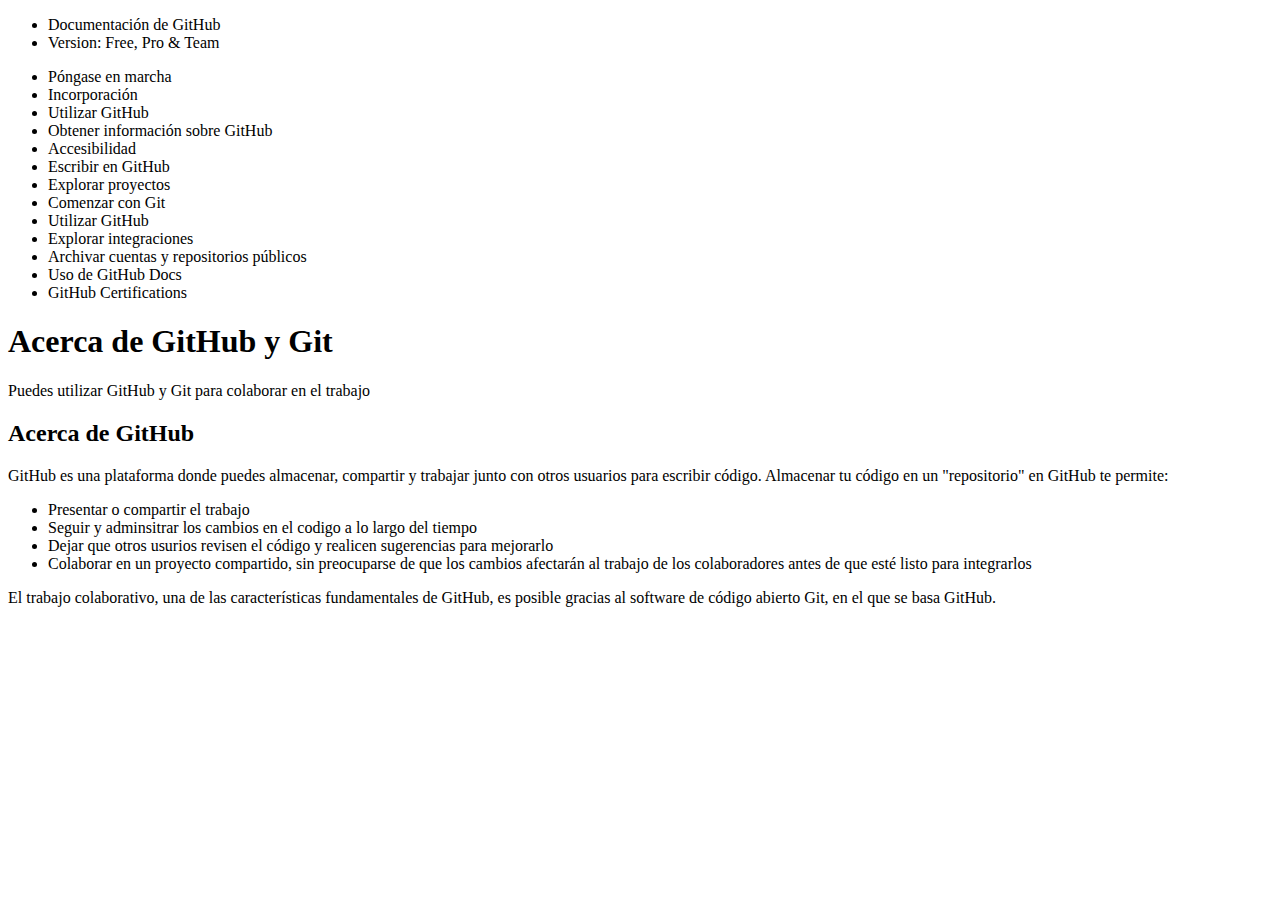
==== index.html @ 60b5fa6a "Navbar" ====
<!DOCTYPE html>
<html lang="es">
<head>
    <meta charset="UTF-8">
    <meta name="viewport" content="width=device-width, initial-scale=1.0">
    <title>Wiki de Git </title>
    <link rel="stylesheet" type="text/css" href=style.css">
</head>
<body>
    <header>
        <ul>
            <li>
                Documentación de GitHub
            </li>
            <li>
                Version: Free, Pro & Team
            </li>
        </ul>
    </header>

    <!--NAVBAR-->
    <nav>
        <ul>
            <li>Póngase en marcha</li>
            <li>Incorporación</li>
            <li>Utilizar GitHub</li>
            <li>Obtener información sobre GitHub</li>
            <li>Accesibilidad</li>
            <li>Escribir en GitHub</li>
            <li>Explorar proyectos</li>
            <li>Comenzar con Git</li>
            <li>Utilizar GitHub</li>
            <li>Explorar integraciones</li>
            <li>Archivar cuentas y repositorios públicos</li>
            <li>Uso de GitHub Docs</li>
            <li>GitHub Certifications</li>
        </ul>
    </nav>

    <main>
        <section id="sec-izq">
            <h1>
                Acerca de GitHub y Git
            </h1>
            <p>
                Puedes utilizar GitHub y Git para colaborar en el trabajo
            </p>
            <h2>
                Acerca de GitHub
            </h2>
            <p>
                GitHub es una plataforma donde puedes almacenar, compartir y trabajar junto con otros usuarios para escribir código.
                
                Almacenar tu código en un "repositorio" en GitHub te permite:

            </p>
            <ul>
                <li>Presentar o compartir el trabajo</li>
                <li>Seguir y adminsitrar  los cambios en el codigo a lo largo del tiempo</li>
                <li> Dejar que otros usurios revisen el código  y realicen sugerencias para mejorarlo</li>
                <li> Colaborar en un proyecto compartido, sin preocuparse de que los cambios afectarán al trabajo de los colaboradores antes de que esté listo para integrarlos</li>
            </ul>
            <p>
                El trabajo colaborativo, una de las características fundamentales de GitHub, es posible gracias al software de código abierto Git, en el que se basa GitHub.
            </p>
        </section>
        <section id="sec-der">

        </section>
    </main>
</body>
</html>
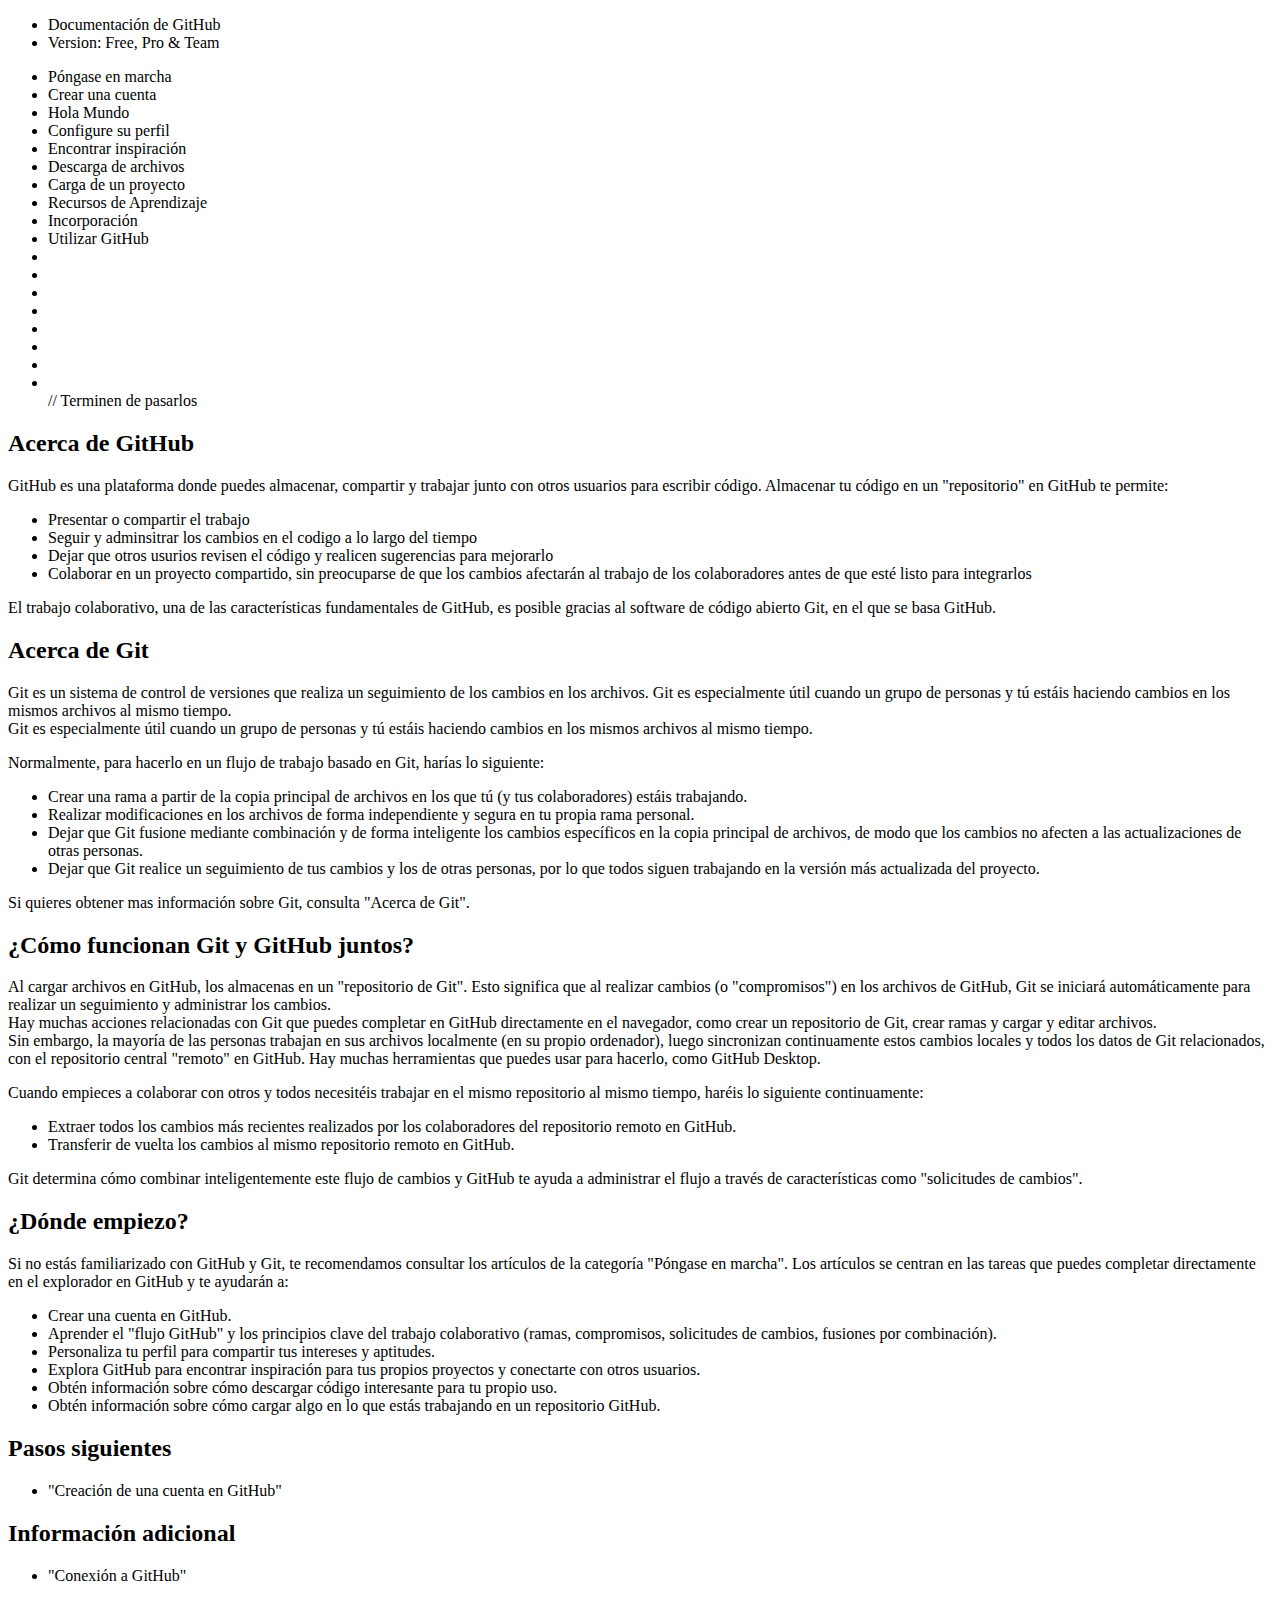
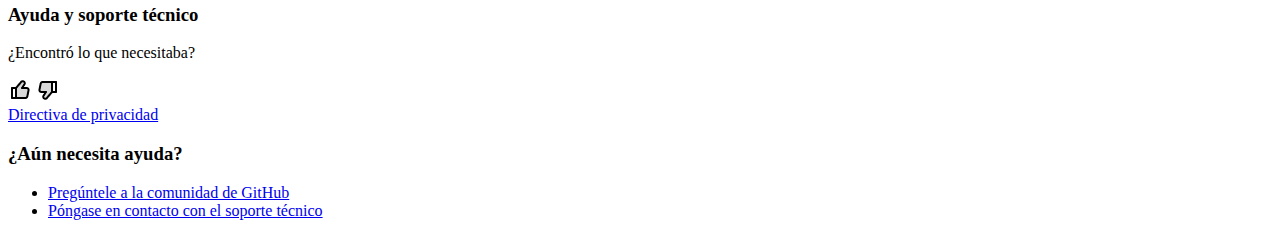
==== commit 20a78d00: "Realizando el section del main parte izquierda y dir de imagenes" ====
--- a/index.html
+++ b/index.html
@@ -17,34 +17,38 @@
             </li>
         </ul>
     </header>
-
-    <!--NAVBAR-->
     <nav>
         <ul>
             <li>Póngase en marcha</li>
+            <li>Crear una cuenta</li>
+            <li> Hola Mundo</li>
+            <li>Configure su perfil</li>
+            <li>Encontrar inspiración</li>
+            <li>Descarga de archivos</li>
+            <li> Carga de un proyecto</li>
+            <li>Recursos de Aprendizaje</li>
             <li>Incorporación</li>
             <li>Utilizar GitHub</li>
-            <li>Obtener información sobre GitHub</li>
-            <li>Accesibilidad</li>
-            <li>Escribir en GitHub</li>
-            <li>Explorar proyectos</li>
-            <li>Comenzar con Git</li>
-            <li>Utilizar GitHub</li>
-            <li>Explorar integraciones</li>
-            <li>Archivar cuentas y repositorios públicos</li>
-            <li>Uso de GitHub Docs</li>
-            <li>GitHub Certifications</li>
+            <li></li>
+            <li></li>
+            <li></li>
+            <li></li>
+            <li></li>
+            <li></li>
+            <li></li>
+            <li></li>
+
+            // Terminen de pasarlos
         </ul>
     </nav>
-
     <main>
         <section id="sec-izq">
-            <h1>
-                Acerca de GitHub y Git
+            <!-- <h1>
+                Acerca de GitHub 
             </h1>
             <p>
-                Puedes utilizar GitHub y Git para colaborar en el trabajo
-            </p>
+                GitHub es una plataforma donde puedes almacenar, compartir y trabajar junto con otros usuarios para escribir código.
+            </p> -->
             <h2>
                 Acerca de GitHub
             </h2>
@@ -63,9 +67,130 @@
             <p>
                 El trabajo colaborativo, una de las características fundamentales de GitHub, es posible gracias al software de código abierto Git, en el que se basa GitHub.
             </p>
+            <h2>
+                Acerca de Git
+            </h2>
+            <p>
+                Git es un sistema de control de versiones que realiza un seguimiento de los cambios en los archivos. Git es especialmente útil cuando un grupo de personas y tú estáis haciendo cambios en los mismos archivos al mismo tiempo.
+                <br>
+                Git es especialmente útil cuando un grupo de personas y tú estáis haciendo cambios en los mismos archivos al mismo tiempo.
+            </p>
+            <p>
+                Normalmente, para hacerlo en un flujo de trabajo basado en Git, harías lo siguiente:
+            </p>
+            <ul>
+                <li>
+                    Crear una rama a partir de la copia principal de archivos en los que tú (y tus colaboradores) estáis trabajando.
+                </li>
+                <li>
+                    Realizar modificaciones en los archivos de forma independiente y segura en tu propia rama personal.
+                </li>
+                <li>
+                    Dejar que Git fusione mediante combinación y de forma inteligente los cambios específicos en la copia principal de archivos, de modo que los cambios no afecten a las actualizaciones de otras personas.
+                </li>
+                <li>
+                    Dejar que Git realice un seguimiento de tus cambios y los de otras personas, por lo que todos siguen trabajando en la versión más actualizada del proyecto.
+                </li>
+            </ul>
+            <p> Si quieres obtener mas información sobre Git, consulta "Acerca de Git".</p>
+            <h2> ¿Cómo funcionan Git y GitHub juntos?</h2>
+            <p>
+                Al cargar archivos en GitHub, los almacenas en un "repositorio de Git". Esto significa que al realizar cambios (o "compromisos") en los archivos de GitHub, Git se iniciará automáticamente para realizar un seguimiento y administrar los cambios.
+                <br>
+                Hay muchas acciones relacionadas con Git que puedes completar en GitHub directamente en el navegador, como crear un repositorio de Git, crear ramas y cargar y editar archivos.
+                <br>
+                Sin embargo, la mayoría de las personas trabajan en sus archivos localmente (en su propio ordenador), luego sincronizan continuamente estos cambios locales y todos los datos de Git relacionados, con el repositorio central "remoto" en GitHub. Hay muchas herramientas que puedes usar para hacerlo, como GitHub Desktop.
+                <br>
+
+
+            </p>
+            <p>
+                Cuando empieces a colaborar con otros y todos necesitéis trabajar en el mismo repositorio al mismo tiempo, haréis lo siguiente continuamente:
+            </p>
+            <ul>
+                <li>
+                    Extraer todos los cambios más recientes realizados por los colaboradores del repositorio remoto en GitHub.
+                </li>
+                <li>
+                    Transferir de vuelta los cambios al mismo repositorio remoto en GitHub.
+                </li>
+            </ul>
+            <p>
+                Git determina cómo combinar inteligentemente este flujo de cambios y GitHub te ayuda a administrar el flujo a través de características como "solicitudes de cambios".
+            </p>
+            <h2> ¿Dónde empiezo?</h2>
+            <p>
+                Si no estás familiarizado con GitHub y Git, te recomendamos consultar los artículos de la categoría "Póngase en marcha". Los artículos se centran en las tareas que puedes completar directamente en el explorador en GitHub y te ayudarán a:
+            </p>
+            <ul>
+                <li>
+                    Crear una cuenta en GitHub.
+                </li>
+                <li>
+                    Aprender el "flujo GitHub" y los principios clave del trabajo colaborativo (ramas, compromisos, solicitudes de cambios, fusiones por combinación).
+                </li>
+                <li>
+                    Personaliza tu perfil para compartir tus intereses y aptitudes.
+                </li>
+                <li>
+                    Explora GitHub para encontrar inspiración para tus propios proyectos y conectarte con otros usuarios.
+                </li>
+                <li>
+                    Obtén información sobre cómo descargar código interesante para tu propio uso.
+                </li>
+                <li>
+                    Obtén información sobre cómo cargar algo en lo que estás trabajando en un repositorio GitHub.
+                </li>
+            </ul>
+
+            <h2>
+                Pasos siguientes
+            </h2>
+            <ul>
+                <li>
+                    "Creación de una cuenta en GitHub"
+                </li>
+            </ul> 
+            <h2>
+                Información adicional
+            </h2>
+            <ul>
+                <li>
+                    "Conexión a GitHub"
+                </li>
+            </ul> 
+
+            <h3>
+                Ayuda y soporte técnico
+            </h3>
+            <p>
+                ¿Encontró lo que necesitaba?
+            </p>
+
+
+
+            <img src="imagenes/like.png" style="width: auto;height: auto;">
+            <img src="imagenes/dontlike.png">
+            <br>
+            <a href="https://docs.github.com/es/site-policy/privacy-policies/github-privacy-statement">Directiva de privacidad</a>
+            <h3>
+                ¿Aún necesita ayuda?
+            </h3>
+            <ul>
+                <li>
+                    <a href="https://github.com/orgs/community/discussions"> 
+                        Pregúntele a la comunidad de GitHub</a>
+                </li>
+                <li>
+                   <a href="https://support.github.com/">
+                    Póngase en contacto con el soporte técnico
+                   </a> 
+                    
+                </li>
+            </ul>
         </section>
         <section id="sec-der">
-
+            
         </section>
     </main>
 </body>
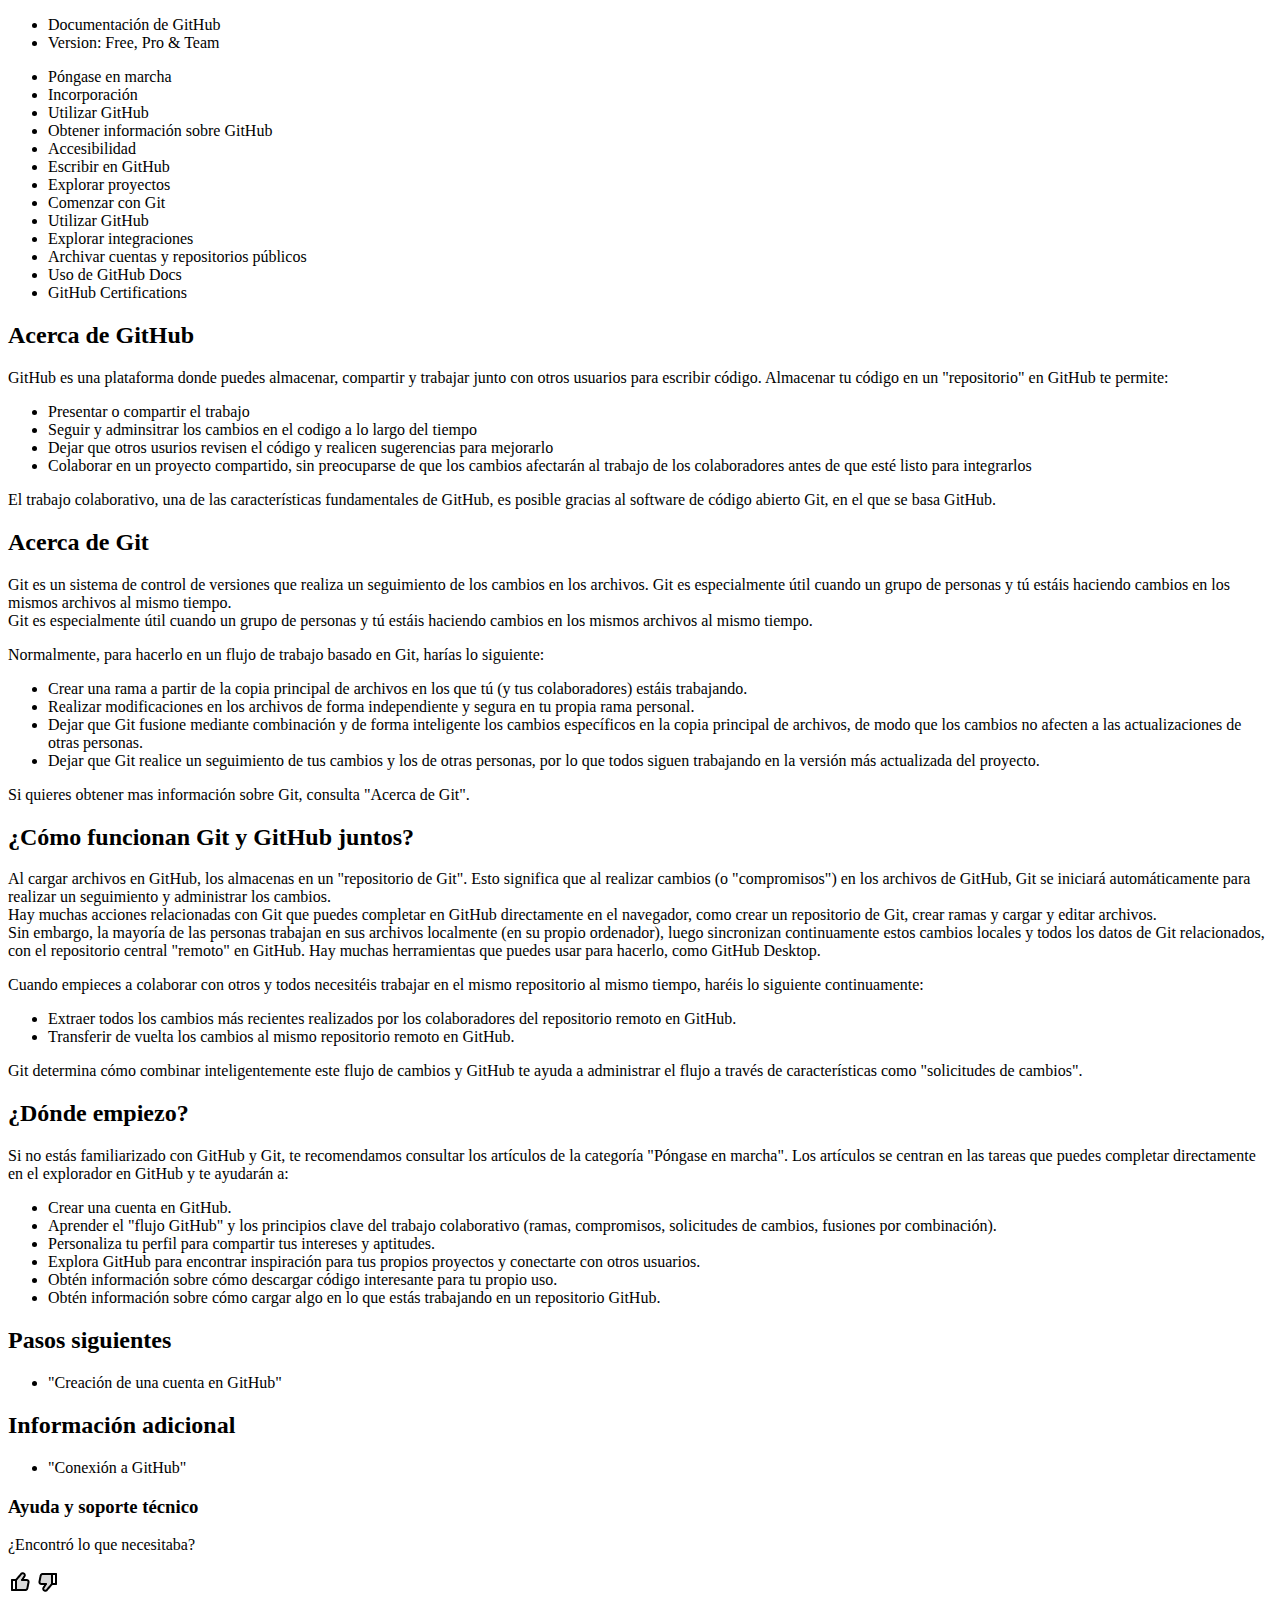
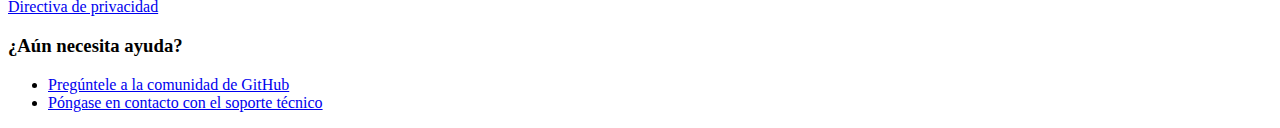
==== commit 15015788: "Merge branch 'Perla' into fusion" ====
--- a/index.html
+++ b/index.html
@@ -17,30 +17,26 @@
             </li>
         </ul>
     </header>
+
+    <!--NAVBAR-->
     <nav>
         <ul>
             <li>Póngase en marcha</li>
-            <li>Crear una cuenta</li>
-            <li> Hola Mundo</li>
-            <li>Configure su perfil</li>
-            <li>Encontrar inspiración</li>
-            <li>Descarga de archivos</li>
-            <li> Carga de un proyecto</li>
-            <li>Recursos de Aprendizaje</li>
             <li>Incorporación</li>
             <li>Utilizar GitHub</li>
-            <li></li>
-            <li></li>
-            <li></li>
-            <li></li>
-            <li></li>
-            <li></li>
-            <li></li>
-            <li></li>
-
-            // Terminen de pasarlos
+            <li>Obtener información sobre GitHub</li>
+            <li>Accesibilidad</li>
+            <li>Escribir en GitHub</li>
+            <li>Explorar proyectos</li>
+            <li>Comenzar con Git</li>
+            <li>Utilizar GitHub</li>
+            <li>Explorar integraciones</li>
+            <li>Archivar cuentas y repositorios públicos</li>
+            <li>Uso de GitHub Docs</li>
+            <li>GitHub Certifications</li>
         </ul>
     </nav>
+
     <main>
         <section id="sec-izq">
             <!-- <h1>
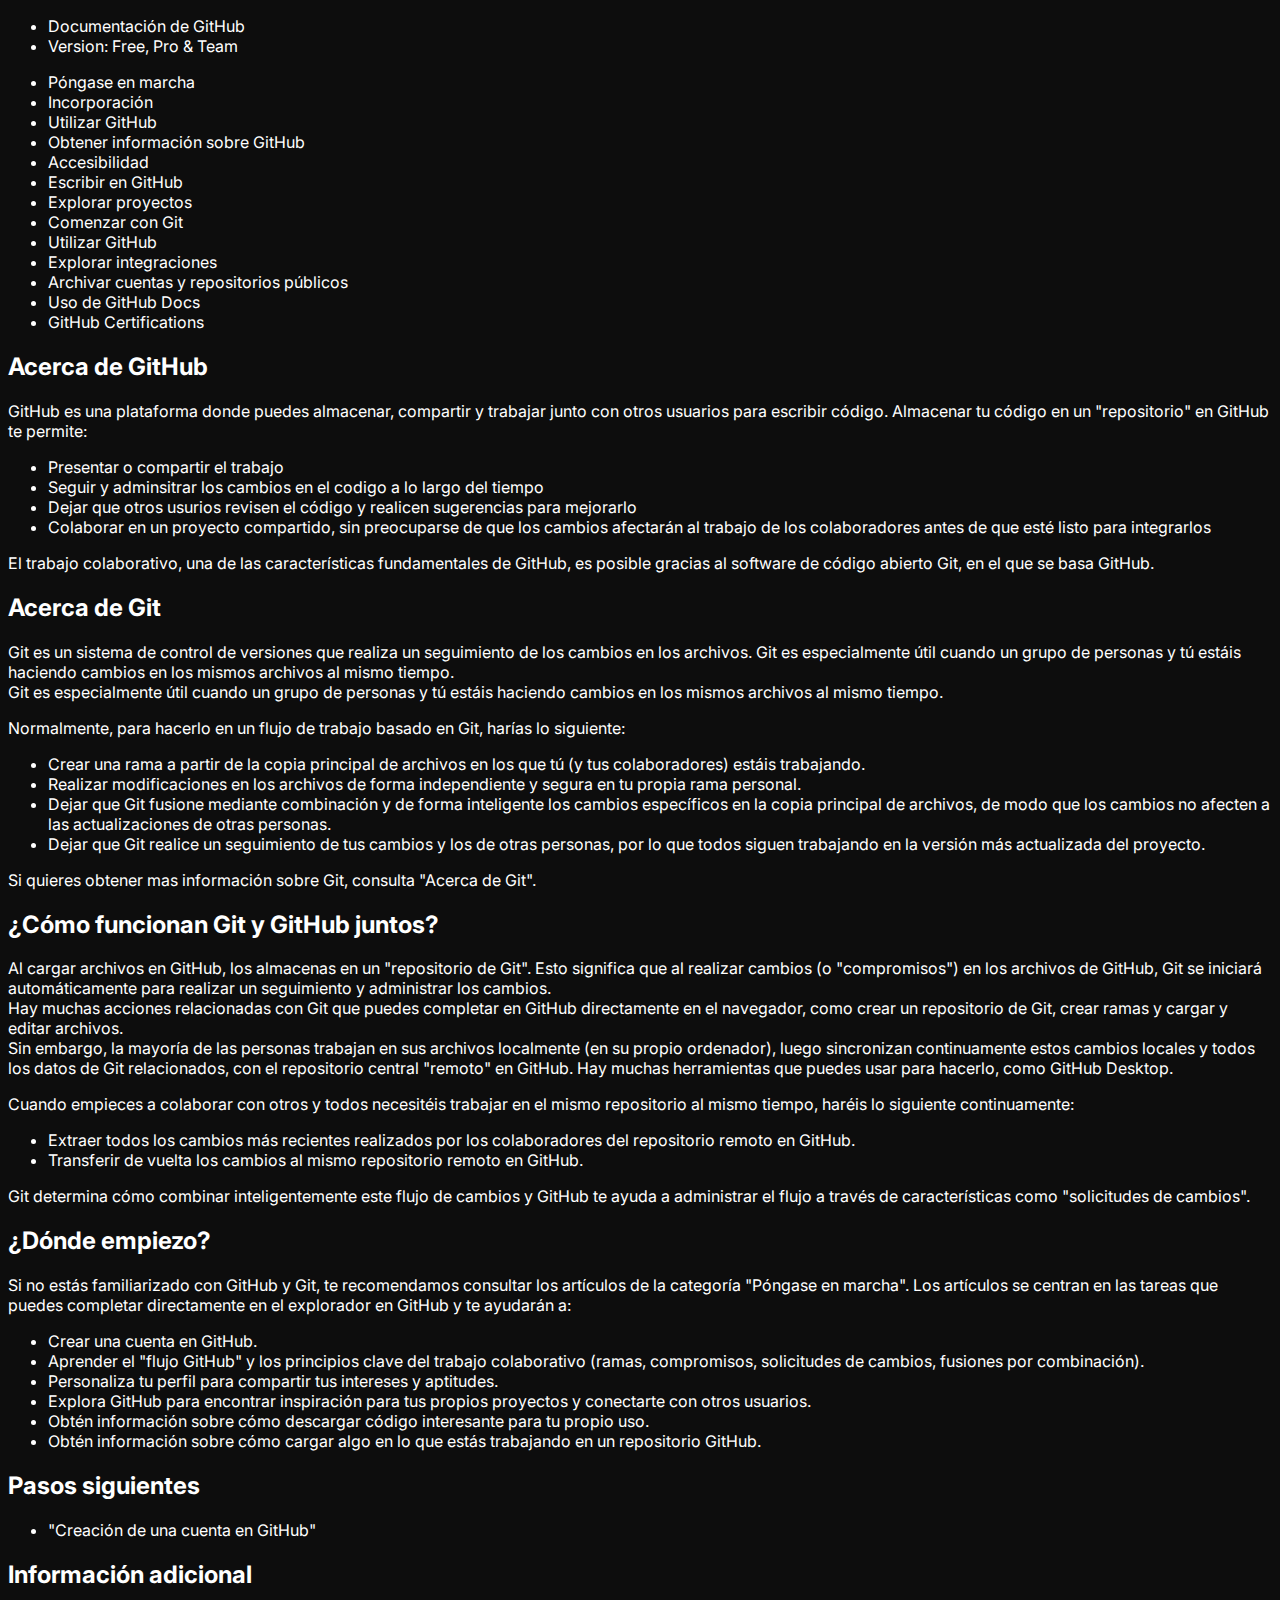
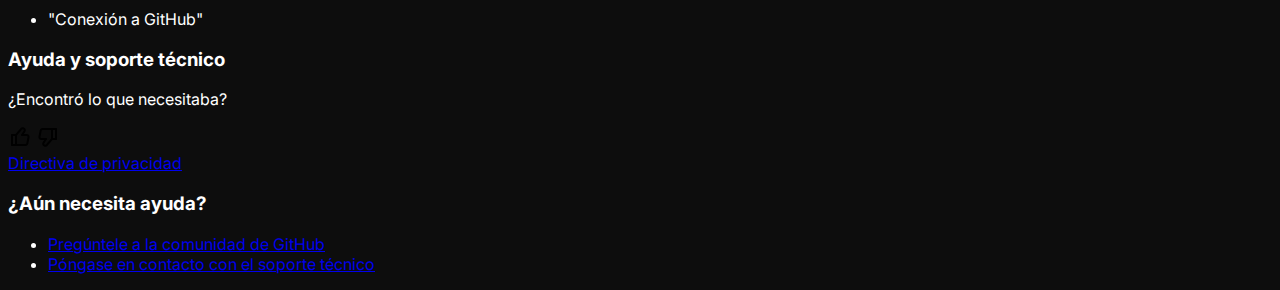
==== commit 61c18a49: "Agregando otras fuentes" ====
--- a/index.html
+++ b/index.html
@@ -4,7 +4,7 @@
     <meta charset="UTF-8">
     <meta name="viewport" content="width=device-width, initial-scale=1.0">
     <title>Wiki de Git </title>
-    <link rel="stylesheet" type="text/css" href=style.css">
+    <link rel="stylesheet" type="text/css" href="style.css">
 </head>
 <body>
     <header>
--- a/style.css
+++ b/style.css
@@ -0,0 +1,19 @@
+@font-face {
+    font-family: 'Inter';
+    src: url('./Inter/Inter-VariableFont_opsz\,wght.ttf') format('truetype');
+    font-weight: 400;
+    font-style: normal;
+}
+
+@font-face {
+    font-family: 'Inter';
+    src: url('./Inter/Inter-VariableFont_opsz\,wght.ttf') format('truetype');
+    font-weight: 700;
+    font-style: normal;
+}
+
+body{
+    background-color: #0d0d0d;
+    color:white !important;
+    font-family: 'Inter' ;
+}
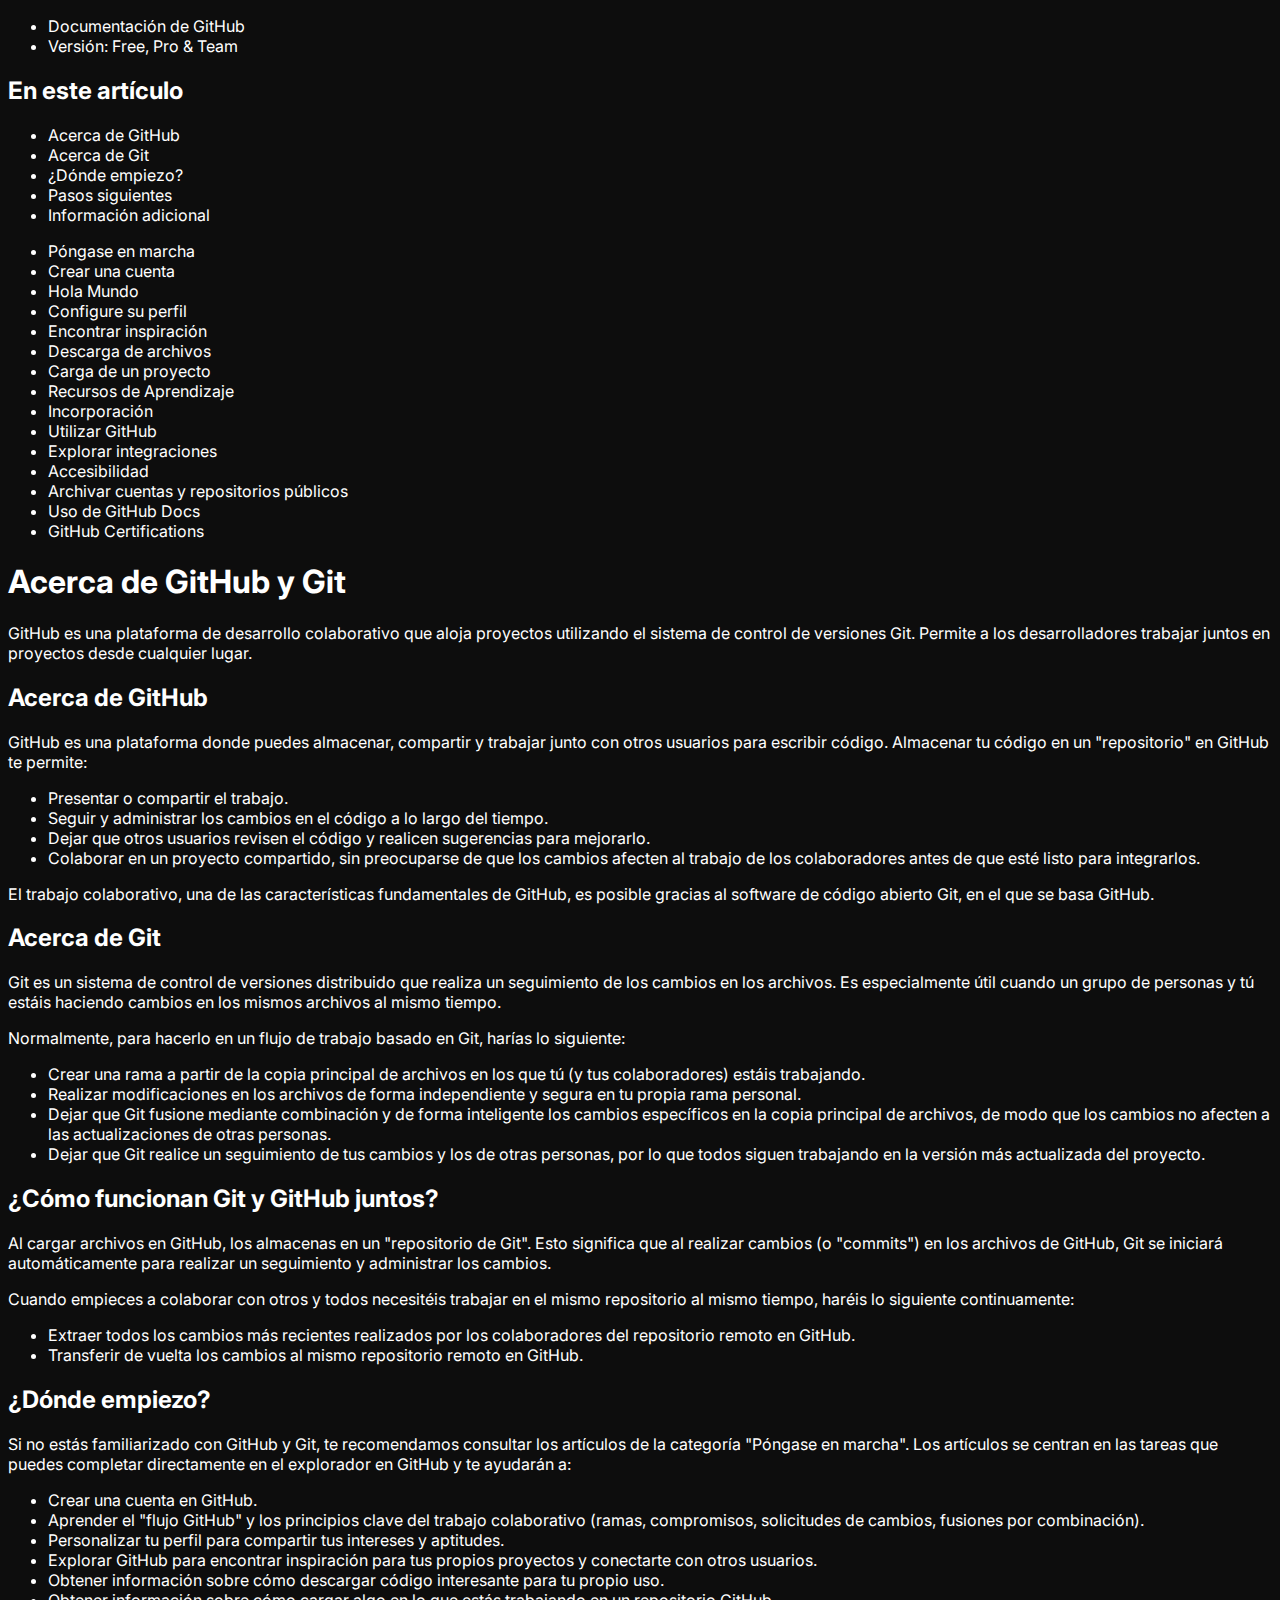
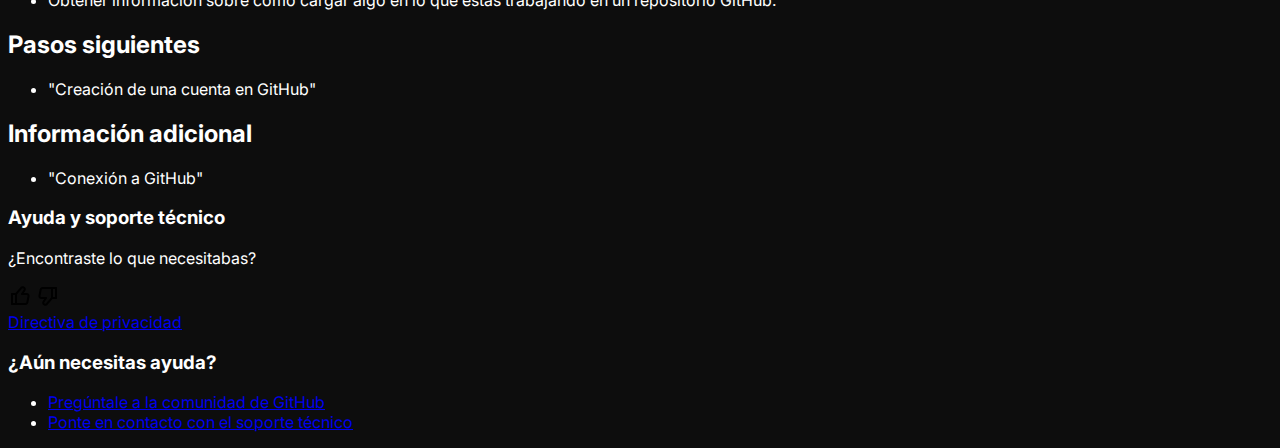
==== commit 290e8859: "A trabajar muchachos, sigue darle todo el estilo que podamos" ====
--- a/index.html
+++ b/index.html
@@ -3,34 +3,40 @@
 <head>
     <meta charset="UTF-8">
     <meta name="viewport" content="width=device-width, initial-scale=1.0">
-    <title>Wiki de Git </title>
+    <title>Wiki de Git</title>
     <link rel="stylesheet" type="text/css" href="style.css">
 </head>
 <body>
     <header>
         <ul>
-            <li>
-                Documentación de GitHub
-            </li>
-            <li>
-                Version: Free, Pro & Team
-            </li>
+            <li>Documentación de GitHub</li>
+            <li>Versión: Free, Pro & Team</li>
+        </ul>
+        <h2>En este artículo</h2>
+        <ul>
+            <li>Acerca de GitHub</li>
+            <li>Acerca de Git</li>
+            <li>¿Dónde empiezo?</li>
+            <li>Pasos siguientes</li>
+            <li>Información adicional</li>
         </ul>
     </header>
 
-    <!--NAVBAR-->
+    <!-- NAVBAR -->
     <nav>
         <ul>
             <li>Póngase en marcha</li>
+            <li>Crear una cuenta</li>
+            <li>Hola Mundo</li>
+            <li>Configure su perfil</li>
+            <li>Encontrar inspiración</li>
+            <li>Descarga de archivos</li>
+            <li>Carga de un proyecto</li>
+            <li>Recursos de Aprendizaje</li>
             <li>Incorporación</li>
             <li>Utilizar GitHub</li>
-            <li>Obtener información sobre GitHub</li>
+            <li>Explorar integraciones</li>
             <li>Accesibilidad</li>
-            <li>Escribir en GitHub</li>
-            <li>Explorar proyectos</li>
-            <li>Comenzar con Git</li>
-            <li>Utilizar GitHub</li>
-            <li>Explorar integraciones</li>
             <li>Archivar cuentas y repositorios públicos</li>
             <li>Uso de GitHub Docs</li>
             <li>GitHub Certifications</li>
@@ -39,155 +45,74 @@
 
     <main>
         <section id="sec-izq">
-            <!-- <h1>
-                Acerca de GitHub 
-            </h1>
-            <p>
-                GitHub es una plataforma donde puedes almacenar, compartir y trabajar junto con otros usuarios para escribir código.
-            </p> -->
-            <h2>
-                Acerca de GitHub
-            </h2>
-            <p>
-                GitHub es una plataforma donde puedes almacenar, compartir y trabajar junto con otros usuarios para escribir código.
-                
-                Almacenar tu código en un "repositorio" en GitHub te permite:
+            <h1>Acerca de GitHub y Git</h1>
+            <p>GitHub es una plataforma de desarrollo colaborativo que aloja proyectos utilizando el sistema de control de versiones Git. Permite a los desarrolladores trabajar juntos en proyectos desde cualquier lugar.</p>
 
-            </p>
+            <h2>Acerca de GitHub</h2>
+            <p>GitHub es una plataforma donde puedes almacenar, compartir y trabajar junto con otros usuarios para escribir código. Almacenar tu código en un "repositorio" en GitHub te permite:</p>
             <ul>
-                <li>Presentar o compartir el trabajo</li>
-                <li>Seguir y adminsitrar  los cambios en el codigo a lo largo del tiempo</li>
-                <li> Dejar que otros usurios revisen el código  y realicen sugerencias para mejorarlo</li>
-                <li> Colaborar en un proyecto compartido, sin preocuparse de que los cambios afectarán al trabajo de los colaboradores antes de que esté listo para integrarlos</li>
+                <li>Presentar o compartir el trabajo.</li>
+                <li>Seguir y administrar los cambios en el código a lo largo del tiempo.</li>
+                <li>Dejar que otros usuarios revisen el código y realicen sugerencias para mejorarlo.</li>
+                <li>Colaborar en un proyecto compartido, sin preocuparse de que los cambios afecten al trabajo de los colaboradores antes de que esté listo para integrarlos.</li>
             </ul>
-            <p>
-                El trabajo colaborativo, una de las características fundamentales de GitHub, es posible gracias al software de código abierto Git, en el que se basa GitHub.
-            </p>
-            <h2>
-                Acerca de Git
-            </h2>
-            <p>
-                Git es un sistema de control de versiones que realiza un seguimiento de los cambios en los archivos. Git es especialmente útil cuando un grupo de personas y tú estáis haciendo cambios en los mismos archivos al mismo tiempo.
-                <br>
-                Git es especialmente útil cuando un grupo de personas y tú estáis haciendo cambios en los mismos archivos al mismo tiempo.
-            </p>
-            <p>
-                Normalmente, para hacerlo en un flujo de trabajo basado en Git, harías lo siguiente:
-            </p>
+            <p>El trabajo colaborativo, una de las características fundamentales de GitHub, es posible gracias al software de código abierto Git, en el que se basa GitHub.</p>
+
+            <h2>Acerca de Git</h2>
+            <p>Git es un sistema de control de versiones distribuido que realiza un seguimiento de los cambios en los archivos. Es especialmente útil cuando un grupo de personas y tú estáis haciendo cambios en los mismos archivos al mismo tiempo.</p>
+            <p>Normalmente, para hacerlo en un flujo de trabajo basado en Git, harías lo siguiente:</p>
             <ul>
-                <li>
-                    Crear una rama a partir de la copia principal de archivos en los que tú (y tus colaboradores) estáis trabajando.
-                </li>
-                <li>
-                    Realizar modificaciones en los archivos de forma independiente y segura en tu propia rama personal.
-                </li>
-                <li>
-                    Dejar que Git fusione mediante combinación y de forma inteligente los cambios específicos en la copia principal de archivos, de modo que los cambios no afecten a las actualizaciones de otras personas.
-                </li>
-                <li>
-                    Dejar que Git realice un seguimiento de tus cambios y los de otras personas, por lo que todos siguen trabajando en la versión más actualizada del proyecto.
-                </li>
-            </ul>
-            <p> Si quieres obtener mas información sobre Git, consulta "Acerca de Git".</p>
-            <h2> ¿Cómo funcionan Git y GitHub juntos?</h2>
-            <p>
-                Al cargar archivos en GitHub, los almacenas en un "repositorio de Git". Esto significa que al realizar cambios (o "compromisos") en los archivos de GitHub, Git se iniciará automáticamente para realizar un seguimiento y administrar los cambios.
-                <br>
-                Hay muchas acciones relacionadas con Git que puedes completar en GitHub directamente en el navegador, como crear un repositorio de Git, crear ramas y cargar y editar archivos.
-                <br>
-                Sin embargo, la mayoría de las personas trabajan en sus archivos localmente (en su propio ordenador), luego sincronizan continuamente estos cambios locales y todos los datos de Git relacionados, con el repositorio central "remoto" en GitHub. Hay muchas herramientas que puedes usar para hacerlo, como GitHub Desktop.
-                <br>
-
-
-            </p>
-            <p>
-                Cuando empieces a colaborar con otros y todos necesitéis trabajar en el mismo repositorio al mismo tiempo, haréis lo siguiente continuamente:
-            </p>
-            <ul>
-                <li>
-                    Extraer todos los cambios más recientes realizados por los colaboradores del repositorio remoto en GitHub.
-                </li>
-                <li>
-                    Transferir de vuelta los cambios al mismo repositorio remoto en GitHub.
-                </li>
-            </ul>
-            <p>
-                Git determina cómo combinar inteligentemente este flujo de cambios y GitHub te ayuda a administrar el flujo a través de características como "solicitudes de cambios".
-            </p>
-            <h2> ¿Dónde empiezo?</h2>
-            <p>
-                Si no estás familiarizado con GitHub y Git, te recomendamos consultar los artículos de la categoría "Póngase en marcha". Los artículos se centran en las tareas que puedes completar directamente en el explorador en GitHub y te ayudarán a:
-            </p>
-            <ul>
-                <li>
-                    Crear una cuenta en GitHub.
-                </li>
-                <li>
-                    Aprender el "flujo GitHub" y los principios clave del trabajo colaborativo (ramas, compromisos, solicitudes de cambios, fusiones por combinación).
-                </li>
-                <li>
-                    Personaliza tu perfil para compartir tus intereses y aptitudes.
-                </li>
-                <li>
-                    Explora GitHub para encontrar inspiración para tus propios proyectos y conectarte con otros usuarios.
-                </li>
-                <li>
-                    Obtén información sobre cómo descargar código interesante para tu propio uso.
-                </li>
-                <li>
-                    Obtén información sobre cómo cargar algo en lo que estás trabajando en un repositorio GitHub.
-                </li>
+                <li>Crear una rama a partir de la copia principal de archivos en los que tú (y tus colaboradores) estáis trabajando.</li>
+                <li>Realizar modificaciones en los archivos de forma independiente y segura en tu propia rama personal.</li>
+                <li>Dejar que Git fusione mediante combinación y de forma inteligente los cambios específicos en la copia principal de archivos, de modo que los cambios no afecten a las actualizaciones de otras personas.</li>
+                <li>Dejar que Git realice un seguimiento de tus cambios y los de otras personas, por lo que todos siguen trabajando en la versión más actualizada del proyecto.</li>
             </ul>
 
-            <h2>
-                Pasos siguientes
-            </h2>
+            <h2>¿Cómo funcionan Git y GitHub juntos?</h2>
+            <p>Al cargar archivos en GitHub, los almacenas en un "repositorio de Git". Esto significa que al realizar cambios (o "commits") en los archivos de GitHub, Git se iniciará automáticamente para realizar un seguimiento y administrar los cambios.</p>
+            <p>Cuando empieces a colaborar con otros y todos necesitéis trabajar en el mismo repositorio al mismo tiempo, haréis lo siguiente continuamente:</p>
             <ul>
-                <li>
-                    "Creación de una cuenta en GitHub"
-                </li>
-            </ul> 
-            <h2>
-                Información adicional
-            </h2>
+                <li>Extraer todos los cambios más recientes realizados por los colaboradores del repositorio remoto en GitHub.</li>
+                <li>Transferir de vuelta los cambios al mismo repositorio remoto en GitHub.</li>
+            </ul>
+
+            <h2>¿Dónde empiezo?</h2>
+            <p>Si no estás familiarizado con GitHub y Git, te recomendamos consultar los artículos de la categoría "Póngase en marcha". Los artículos se centran en las tareas que puedes completar directamente en el explorador en GitHub y te ayudarán a:</p>
             <ul>
-                <li>
-                    "Conexión a GitHub"
-                </li>
-            </ul> 
+                <li>Crear una cuenta en GitHub.</li>
+                <li>Aprender el "flujo GitHub" y los principios clave del trabajo colaborativo (ramas, compromisos, solicitudes de cambios, fusiones por combinación).</li>
+                <li>Personalizar tu perfil para compartir tus intereses y aptitudes.</li>
+                <li>Explorar GitHub para encontrar inspiración para tus propios proyectos y conectarte con otros usuarios.</li>
+                <li>Obtener información sobre cómo descargar código interesante para tu propio uso.</li>
+                <li>Obtener información sobre cómo cargar algo en lo que estás trabajando en un repositorio GitHub.</li>
+            </ul>
 
-            <h3>
-                Ayuda y soporte técnico
-            </h3>
-            <p>
-                ¿Encontró lo que necesitaba?
-            </p>
+            <h2>Pasos siguientes</h2>
+            <ul>
+                <li>"Creación de una cuenta en GitHub"</li>
+            </ul>
 
+            <h2>Información adicional</h2>
+            <ul>
+                <li>"Conexión a GitHub"</li>
+            </ul>
 
-
-            <img src="imagenes/like.png" style="width: auto;height: auto;">
+            <h3>Ayuda y soporte técnico</h3>
+            <p>¿Encontraste lo que necesitabas?</p>
+            <img src="imagenes/like.png" style="width: auto; height: auto;">
             <img src="imagenes/dontlike.png">
             <br>
             <a href="https://docs.github.com/es/site-policy/privacy-policies/github-privacy-statement">Directiva de privacidad</a>
-            <h3>
-                ¿Aún necesita ayuda?
-            </h3>
+            <h3>¿Aún necesitas ayuda?</h3>
             <ul>
-                <li>
-                    <a href="https://github.com/orgs/community/discussions"> 
-                        Pregúntele a la comunidad de GitHub</a>
-                </li>
-                <li>
-                   <a href="https://support.github.com/">
-                    Póngase en contacto con el soporte técnico
-                   </a> 
-                    
-                </li>
+                <li><a href="https://github.com/orgs/community/discussions">Pregúntale a la comunidad de GitHub</a></li>
+                <li><a href="https://support.github.com/">Ponte en contacto con el soporte técnico</a></li>
             </ul>
         </section>
+
         <section id="sec-der">
-            
+            <!-- Sección para contenido adicional en la parte derecha si se requiere -->
         </section>
     </main>
 </body>
-</html>+</html>
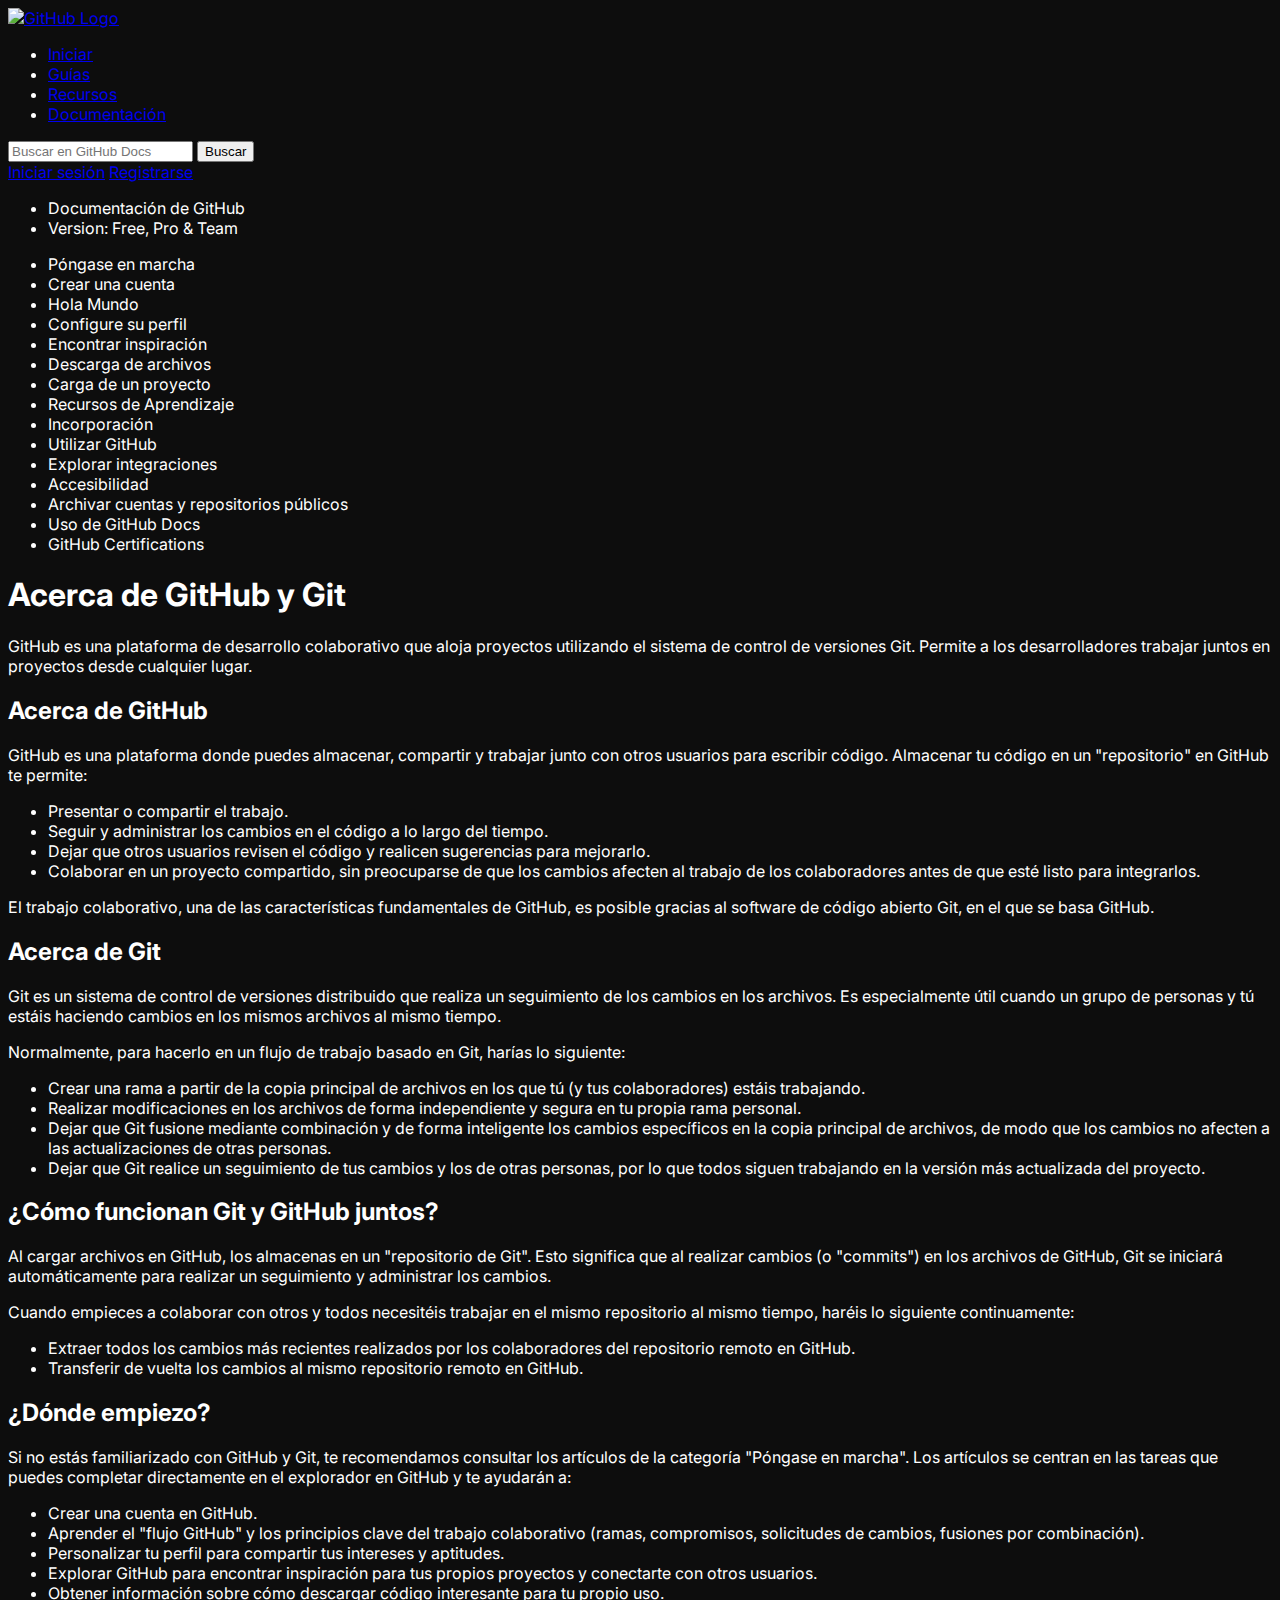
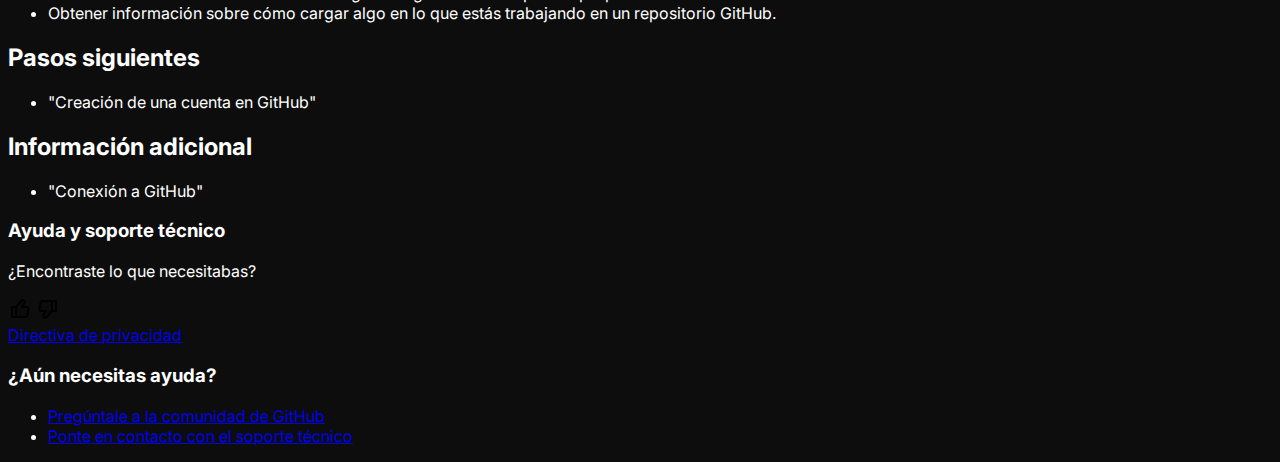
==== commit 0dbbdbf6: "agregando el header" ====
--- a/index.html
+++ b/index.html
@@ -8,17 +8,37 @@
 </head>
 <body>
     <header>
+        <div class="header-logo">
+            <a href="#">
+              <img src="imagenes/pngegg.png" alt="GitHub Logo" class="logo">
+            </a>
+          </div>
+          <nav class="header-nav">
+            <ul>
+              <li><a href="#">Iniciar</a></li>
+              <li><a href="#">Guías</a></li>
+              <li><a href="#">Recursos</a></li>
+              <li><a href="#">Documentación</a></li>
+            </ul>
+          </nav>
+          
+          <!-- Buscador -->
+          <form class="header-search" action="#" method="get">
+            <input type="text" name="q" placeholder="Buscar en GitHub Docs" class="search-input">
+            <button type="submit" class="search-button">Buscar</button>
+          </form>
+      
+          <div class="header-actions">
+            <a href="#" class="header-button">Iniciar sesión</a>
+            <a href="#" class="header-button">Registrarse</a>
+          </div>
         <ul>
-            <li>Documentación de GitHub</li>
-            <li>Versión: Free, Pro & Team</li>
-        </ul>
-        <h2>En este artículo</h2>
-        <ul>
-            <li>Acerca de GitHub</li>
-            <li>Acerca de Git</li>
-            <li>¿Dónde empiezo?</li>
-            <li>Pasos siguientes</li>
-            <li>Información adicional</li>
+            <li>
+                Documentación de GitHub
+            </li>
+            <li>
+                Version: Free, Pro & Team
+            </li>
         </ul>
     </header>
 
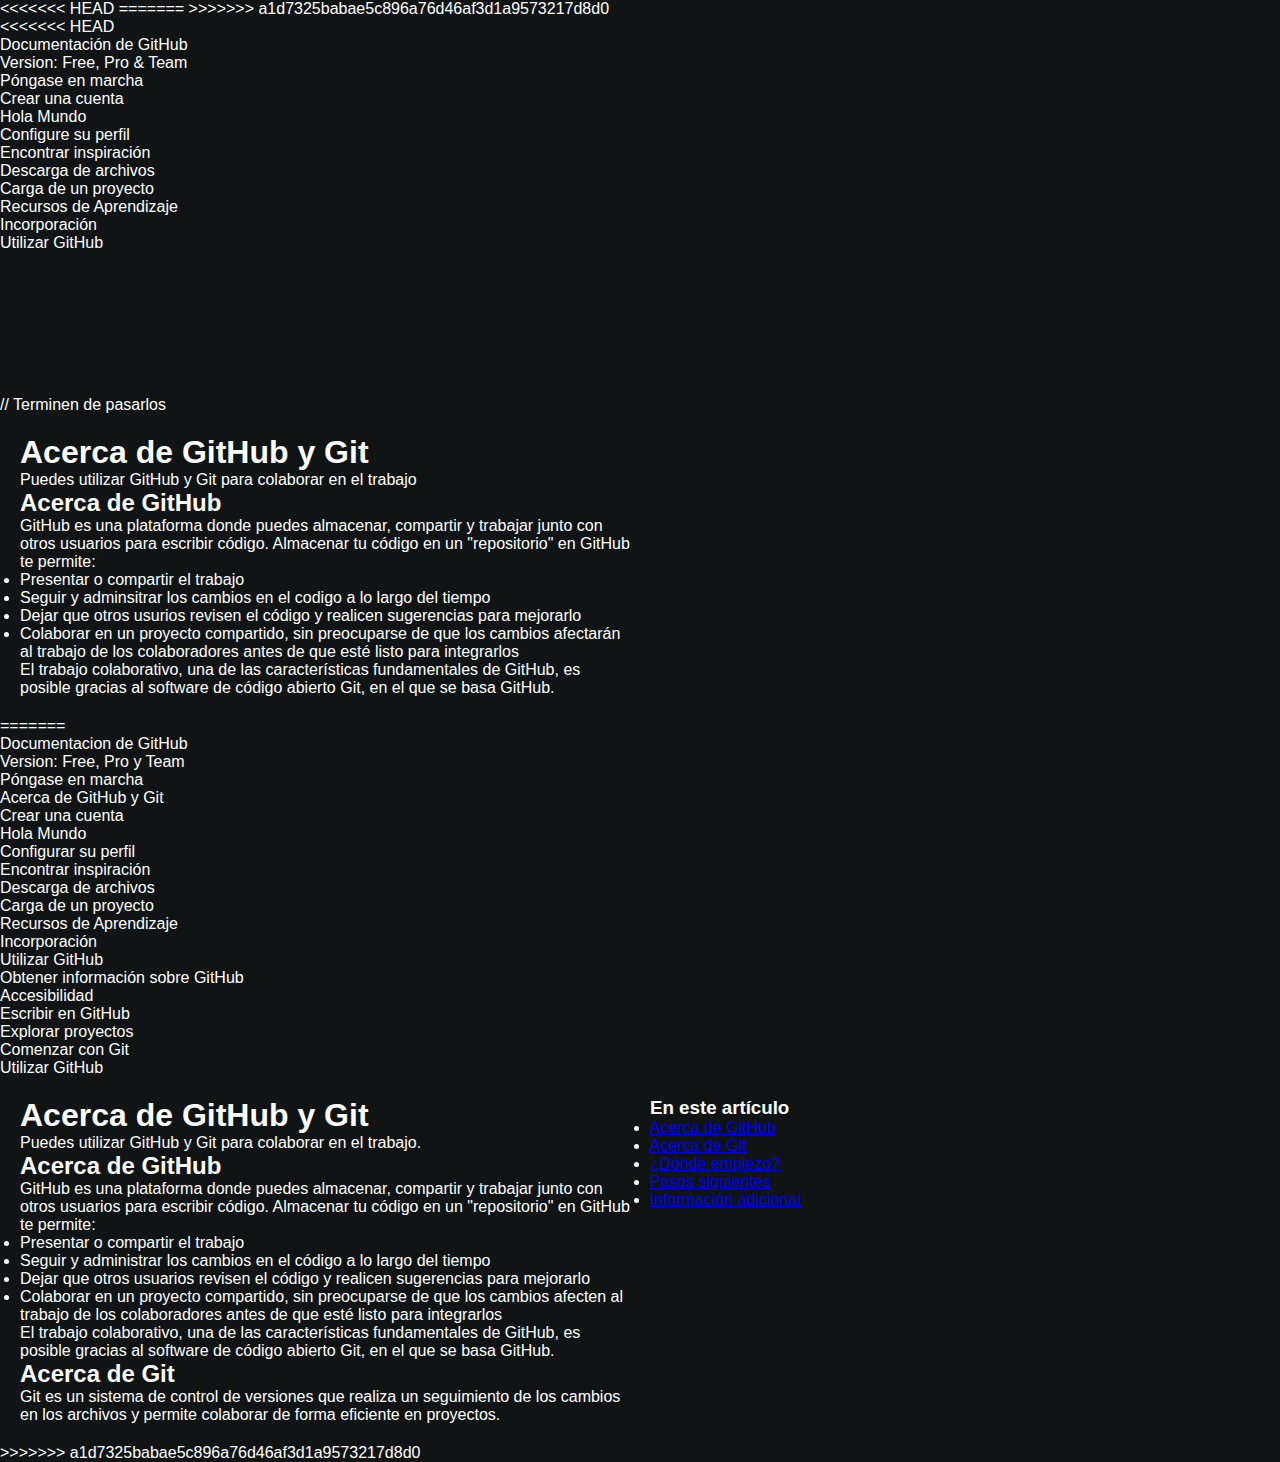
==== commit e52e119a: "Eliminada carpeta BecalosCurso del control de versiones" ====
--- a/index.html
+++ b/index.html
@@ -3,36 +3,18 @@
 <head>
     <meta charset="UTF-8">
     <meta name="viewport" content="width=device-width, initial-scale=1.0">
+<<<<<<< HEAD
+    <title>Wiki de Git </title>
+    <link rel="stylesheet" type="text/css" href=style.css">
+=======
     <title>Wiki de Git</title>
     <link rel="stylesheet" type="text/css" href="style.css">
+>>>>>>> a1d7325babae5c896a76d46af3d1a9573217d8d0
 </head>
 <body>
     <header>
-        <div class="header-logo">
-            <a href="#">
-              <img src="imagenes/pngegg.png" alt="GitHub Logo" class="logo">
-            </a>
-          </div>
-          <nav class="header-nav">
-            <ul>
-              <li><a href="#">Iniciar</a></li>
-              <li><a href="#">Guías</a></li>
-              <li><a href="#">Recursos</a></li>
-              <li><a href="#">Documentación</a></li>
-            </ul>
-          </nav>
-          
-          <!-- Buscador -->
-          <form class="header-search" action="#" method="get">
-            <input type="text" name="q" placeholder="Buscar en GitHub Docs" class="search-input">
-            <button type="submit" class="search-button">Buscar</button>
-          </form>
-      
-          <div class="header-actions">
-            <a href="#" class="header-button">Iniciar sesión</a>
-            <a href="#" class="header-button">Registrarse</a>
-          </div>
         <ul>
+<<<<<<< HEAD
             <li>
                 Documentación de GitHub
             </li>
@@ -41,98 +23,132 @@
             </li>
         </ul>
     </header>
-
-    <!-- NAVBAR -->
     <nav>
         <ul>
             <li>Póngase en marcha</li>
             <li>Crear una cuenta</li>
+            <li> Hola Mundo</li>
+            <li>Configure su perfil</li>
+            <li>Encontrar inspiración</li>
+            <li>Descarga de archivos</li>
+            <li> Carga de un proyecto</li>
+            <li>Recursos de Aprendizaje</li>
+            <li>Incorporación</li>
+            <li>Utilizar GitHub</li>
+            <li></li>
+            <li></li>
+            <li></li>
+            <li></li>
+            <li></li>
+            <li></li>
+            <li></li>
+            <li></li>
+
+            // Terminen de pasarlos
+        </ul>
+    </nav>
+    <main>
+        <section id="sec-izq">
+            <h1>
+                Acerca de GitHub y Git
+            </h1>
+            <p>
+                Puedes utilizar GitHub y Git para colaborar en el trabajo
+            </p>
+            <h2>
+                Acerca de GitHub
+            </h2>
+            <p>
+                GitHub es una plataforma donde puedes almacenar, compartir y trabajar junto con otros usuarios para escribir código.
+                
+                Almacenar tu código en un "repositorio" en GitHub te permite:
+
+            </p>
+            <ul>
+                <li>Presentar o compartir el trabajo</li>
+                <li>Seguir y adminsitrar  los cambios en el codigo a lo largo del tiempo</li>
+                <li> Dejar que otros usurios revisen el código  y realicen sugerencias para mejorarlo</li>
+                <li> Colaborar en un proyecto compartido, sin preocuparse de que los cambios afectarán al trabajo de los colaboradores antes de que esté listo para integrarlos</li>
+            </ul>
+            <p>
+                El trabajo colaborativo, una de las características fundamentales de GitHub, es posible gracias al software de código abierto Git, en el que se basa GitHub.
+            </p>
+        </section>
+        <section id="sec-der">
+
+        </section>
+    </main>
+</body>
+</html>
+=======
+            <li>Documentacion de GitHub</li>
+            <li>Version: Free, Pro y Team</li>
+        </ul>
+    </header>
+    
+    <nav>
+        <ul>
+            <li>Póngase en marcha</li>
+            <li>Acerca de GitHub y Git</li>
+            <li>Crear una cuenta</li>
             <li>Hola Mundo</li>
-            <li>Configure su perfil</li>
+            <li>Configurar su perfil</li>
             <li>Encontrar inspiración</li>
             <li>Descarga de archivos</li>
             <li>Carga de un proyecto</li>
             <li>Recursos de Aprendizaje</li>
             <li>Incorporación</li>
             <li>Utilizar GitHub</li>
-            <li>Explorar integraciones</li>
+            <li>Obtener información sobre GitHub</li>
             <li>Accesibilidad</li>
-            <li>Archivar cuentas y repositorios públicos</li>
-            <li>Uso de GitHub Docs</li>
-            <li>GitHub Certifications</li>
+            <li>Escribir en GitHub</li>
+            <li>Explorar proyectos</li>
+            <li>Comenzar con Git</li>
+            <li>Utilizar GitHub</li>
         </ul>
     </nav>
-
+    
     <main>
         <section id="sec-izq">
             <h1>Acerca de GitHub y Git</h1>
-            <p>GitHub es una plataforma de desarrollo colaborativo que aloja proyectos utilizando el sistema de control de versiones Git. Permite a los desarrolladores trabajar juntos en proyectos desde cualquier lugar.</p>
-
+            <p>Puedes utilizar GitHub y Git para colaborar en el trabajo.</p>
+            
             <h2>Acerca de GitHub</h2>
-            <p>GitHub es una plataforma donde puedes almacenar, compartir y trabajar junto con otros usuarios para escribir código. Almacenar tu código en un "repositorio" en GitHub te permite:</p>
+            <p>
+                GitHub es una plataforma donde puedes almacenar, compartir y trabajar junto con otros usuarios para escribir código.
+                Almacenar tu código en un "repositorio" en GitHub te permite:
+            </p>
+            
             <ul>
-                <li>Presentar o compartir el trabajo.</li>
-                <li>Seguir y administrar los cambios en el código a lo largo del tiempo.</li>
-                <li>Dejar que otros usuarios revisen el código y realicen sugerencias para mejorarlo.</li>
-                <li>Colaborar en un proyecto compartido, sin preocuparse de que los cambios afecten al trabajo de los colaboradores antes de que esté listo para integrarlos.</li>
+                <li>Presentar o compartir el trabajo
+                    
+                </li>
+                <li>Seguir y administrar los cambios en el código a lo largo del tiempo</li>
+                <li>Dejar que otros usuarios revisen el código y realicen sugerencias para mejorarlo</li>
+                <li>Colaborar en un proyecto compartido, sin preocuparse de que los cambios afecten al trabajo de los colaboradores antes de que esté listo para integrarlos</li>
             </ul>
-            <p>El trabajo colaborativo, una de las características fundamentales de GitHub, es posible gracias al software de código abierto Git, en el que se basa GitHub.</p>
-
+            
+            <p>
+                El trabajo colaborativo, una de las características fundamentales de GitHub, es posible gracias al software de código abierto Git, en el que se basa GitHub.
+            </p>
+            
             <h2>Acerca de Git</h2>
-            <p>Git es un sistema de control de versiones distribuido que realiza un seguimiento de los cambios en los archivos. Es especialmente útil cuando un grupo de personas y tú estáis haciendo cambios en los mismos archivos al mismo tiempo.</p>
-            <p>Normalmente, para hacerlo en un flujo de trabajo basado en Git, harías lo siguiente:</p>
+            <p>
+                Git es un sistema de control de versiones que realiza un seguimiento de los cambios en los archivos y permite colaborar de forma eficiente en proyectos.
+            </p>
+        </section>
+        
+        <section id="sec-der">
+            <h3>En este artículo</h3>
             <ul>
-                <li>Crear una rama a partir de la copia principal de archivos en los que tú (y tus colaboradores) estáis trabajando.</li>
-                <li>Realizar modificaciones en los archivos de forma independiente y segura en tu propia rama personal.</li>
-                <li>Dejar que Git fusione mediante combinación y de forma inteligente los cambios específicos en la copia principal de archivos, de modo que los cambios no afecten a las actualizaciones de otras personas.</li>
-                <li>Dejar que Git realice un seguimiento de tus cambios y los de otras personas, por lo que todos siguen trabajando en la versión más actualizada del proyecto.</li>
+                <li><a href="#">Acerca de GitHub</a></li>
+                <li><a href="#">Acerca de Git</a></li>
+                <li><a href="#">¿Dónde empiezo?</a></li>
+                <li><a href="#">Pasos siguientes</a></li>
+                <li><a href="#">Información adicional</a></li>
             </ul>
-
-            <h2>¿Cómo funcionan Git y GitHub juntos?</h2>
-            <p>Al cargar archivos en GitHub, los almacenas en un "repositorio de Git". Esto significa que al realizar cambios (o "commits") en los archivos de GitHub, Git se iniciará automáticamente para realizar un seguimiento y administrar los cambios.</p>
-            <p>Cuando empieces a colaborar con otros y todos necesitéis trabajar en el mismo repositorio al mismo tiempo, haréis lo siguiente continuamente:</p>
-            <ul>
-                <li>Extraer todos los cambios más recientes realizados por los colaboradores del repositorio remoto en GitHub.</li>
-                <li>Transferir de vuelta los cambios al mismo repositorio remoto en GitHub.</li>
-            </ul>
-
-            <h2>¿Dónde empiezo?</h2>
-            <p>Si no estás familiarizado con GitHub y Git, te recomendamos consultar los artículos de la categoría "Póngase en marcha". Los artículos se centran en las tareas que puedes completar directamente en el explorador en GitHub y te ayudarán a:</p>
-            <ul>
-                <li>Crear una cuenta en GitHub.</li>
-                <li>Aprender el "flujo GitHub" y los principios clave del trabajo colaborativo (ramas, compromisos, solicitudes de cambios, fusiones por combinación).</li>
-                <li>Personalizar tu perfil para compartir tus intereses y aptitudes.</li>
-                <li>Explorar GitHub para encontrar inspiración para tus propios proyectos y conectarte con otros usuarios.</li>
-                <li>Obtener información sobre cómo descargar código interesante para tu propio uso.</li>
-                <li>Obtener información sobre cómo cargar algo en lo que estás trabajando en un repositorio GitHub.</li>
-            </ul>
-
-            <h2>Pasos siguientes</h2>
-            <ul>
-                <li>"Creación de una cuenta en GitHub"</li>
-            </ul>
-
-            <h2>Información adicional</h2>
-            <ul>
-                <li>"Conexión a GitHub"</li>
-            </ul>
-
-            <h3>Ayuda y soporte técnico</h3>
-            <p>¿Encontraste lo que necesitabas?</p>
-            <img src="imagenes/like.png" style="width: auto; height: auto;">
-            <img src="imagenes/dontlike.png">
-            <br>
-            <a href="https://docs.github.com/es/site-policy/privacy-policies/github-privacy-statement">Directiva de privacidad</a>
-            <h3>¿Aún necesitas ayuda?</h3>
-            <ul>
-                <li><a href="https://github.com/orgs/community/discussions">Pregúntale a la comunidad de GitHub</a></li>
-                <li><a href="https://support.github.com/">Ponte en contacto con el soporte técnico</a></li>
-            </ul>
-        </section>
-
-        <section id="sec-der">
-            <!-- Sección para contenido adicional en la parte derecha si se requiere -->
         </section>
     </main>
 </body>
 </html>
+>>>>>>> a1d7325babae5c896a76d46af3d1a9573217d8d0
--- a/style.css
+++ b/style.css
@@ -1,19 +1,170 @@
-@font-face {
-    font-family: 'Inter';
-    src: url('./Inter/Inter-VariableFont_opsz\,wght.ttf') format('truetype');
-    font-weight: 400;
-    font-style: normal;
+/* Estilos Generales */
+* {
+    margin: 0;
+    padding: 0;
+    box-sizing: border-box;
 }
 
-@font-face {
-    font-family: 'Inter';
-    src: url('./Inter/Inter-VariableFont_opsz\,wght.ttf') format('truetype');
-    font-weight: 700;
-    font-style: normal;
+body {
+    background-color: #101414;
+    color: white !important;
+    font-family: Arial, sans-serif;
 }
 
-body{
-    background-color: #0d0d0d;
-    color:white !important;
-    font-family: 'Inter' ;
+/* Header */
+.header {
+    display: flex;
+    align-items: center;
+    justify-content: space-between;
+    padding: 20px;
+    background-color: #24292e;
+    color: #ffffff;
+    flex-wrap: wrap; /* Permitir que los elementos pasen a otra línea en pantallas pequeñas */
 }
+
+/* Logo */
+.header-logo {
+    flex: 1;
+}
+
+.header-logo img {
+    width: 80px;
+}
+
+/* Navegación */
+.header-nav ul {
+    list-style: none;
+    display: flex;
+    gap: 20px;
+}
+
+.header-nav a {
+    color: #ffffff;
+    text-decoration: none;
+    font-weight: 600;
+}
+
+/* Buscador */
+.header-search {
+    display: flex;
+    align-items: center;
+    background-color: #333;
+    border-radius: 3px;
+    overflow: hidden;
+    width: 250px;
+    margin: 10px 0;
+}
+
+.search-input {
+    border: none;
+    padding: 5px 10px;
+    width: 100%;
+    background-color: #333;
+    color: white;
+    font-size: 14px;
+}
+
+.search-input::placeholder {
+    color: #888;
+}
+
+.search-button {
+    border: none;
+    background-color: #333;
+    color: white;
+    padding: 5px 10px;
+    cursor: pointer;
+}
+
+.search-button:hover {
+    background-color: #444;
+}
+
+/* Botones de acción */
+.header-actions {
+    display: flex;
+    gap: 10px;
+}
+
+.header-button {
+    color: #ffffff;
+    text-decoration: none;
+    padding: 5px 15px;
+    border: 1px solid #ffffff;
+    border-radius: 5px;
+    white-space: nowrap; /* Evita que el texto se divida en varias líneas */
+}
+
+.header-button:hover {
+    background-color: #ffffff;
+    color: #24292e;
+}
+
+/* Main Content */
+main {
+    display: flex;
+    gap: 20px;
+    padding: 20px;
+}
+
+#sec-izq, #sec-der {
+    flex: 1;
+}
+
+/* Responsividad */
+@media (max-width: 768px) {
+    /* Ajustar el header en pantallas más pequeñas */
+    .header {
+        flex-direction: column;
+        align-items: flex-start;
+    }
+
+    .header-logo {
+        margin-bottom: 10px;
+    }
+
+    .header-nav ul {
+        flex-direction: column;
+        gap: 10px;
+    }
+
+    .header-search {
+        width: 100%;
+    }
+
+    .header-actions {
+        flex-direction: column;
+        gap: 5px;
+        width: 100%;
+    }
+
+    /* Coloca el contenido en una sola columna */
+    main {
+        flex-direction: column;
+    }
+
+    /* Ajusta el ancho de las secciones */
+    #sec-izq, #sec-der {
+        width: 100%;
+    }
+}
+
+@media (max-width: 480px) {
+    /* Ajustar tamaños de fuente en pantallas pequeñas */
+    body {
+        font-size: 14px;
+    }
+
+    .header-nav ul {
+        gap: 5px;
+    }
+
+    .header-button {
+        padding: 5px 10px;
+    }
+
+    /* Ajustar la anchura del buscador */
+    .header-search {
+        width: 100%;
+    }
+}
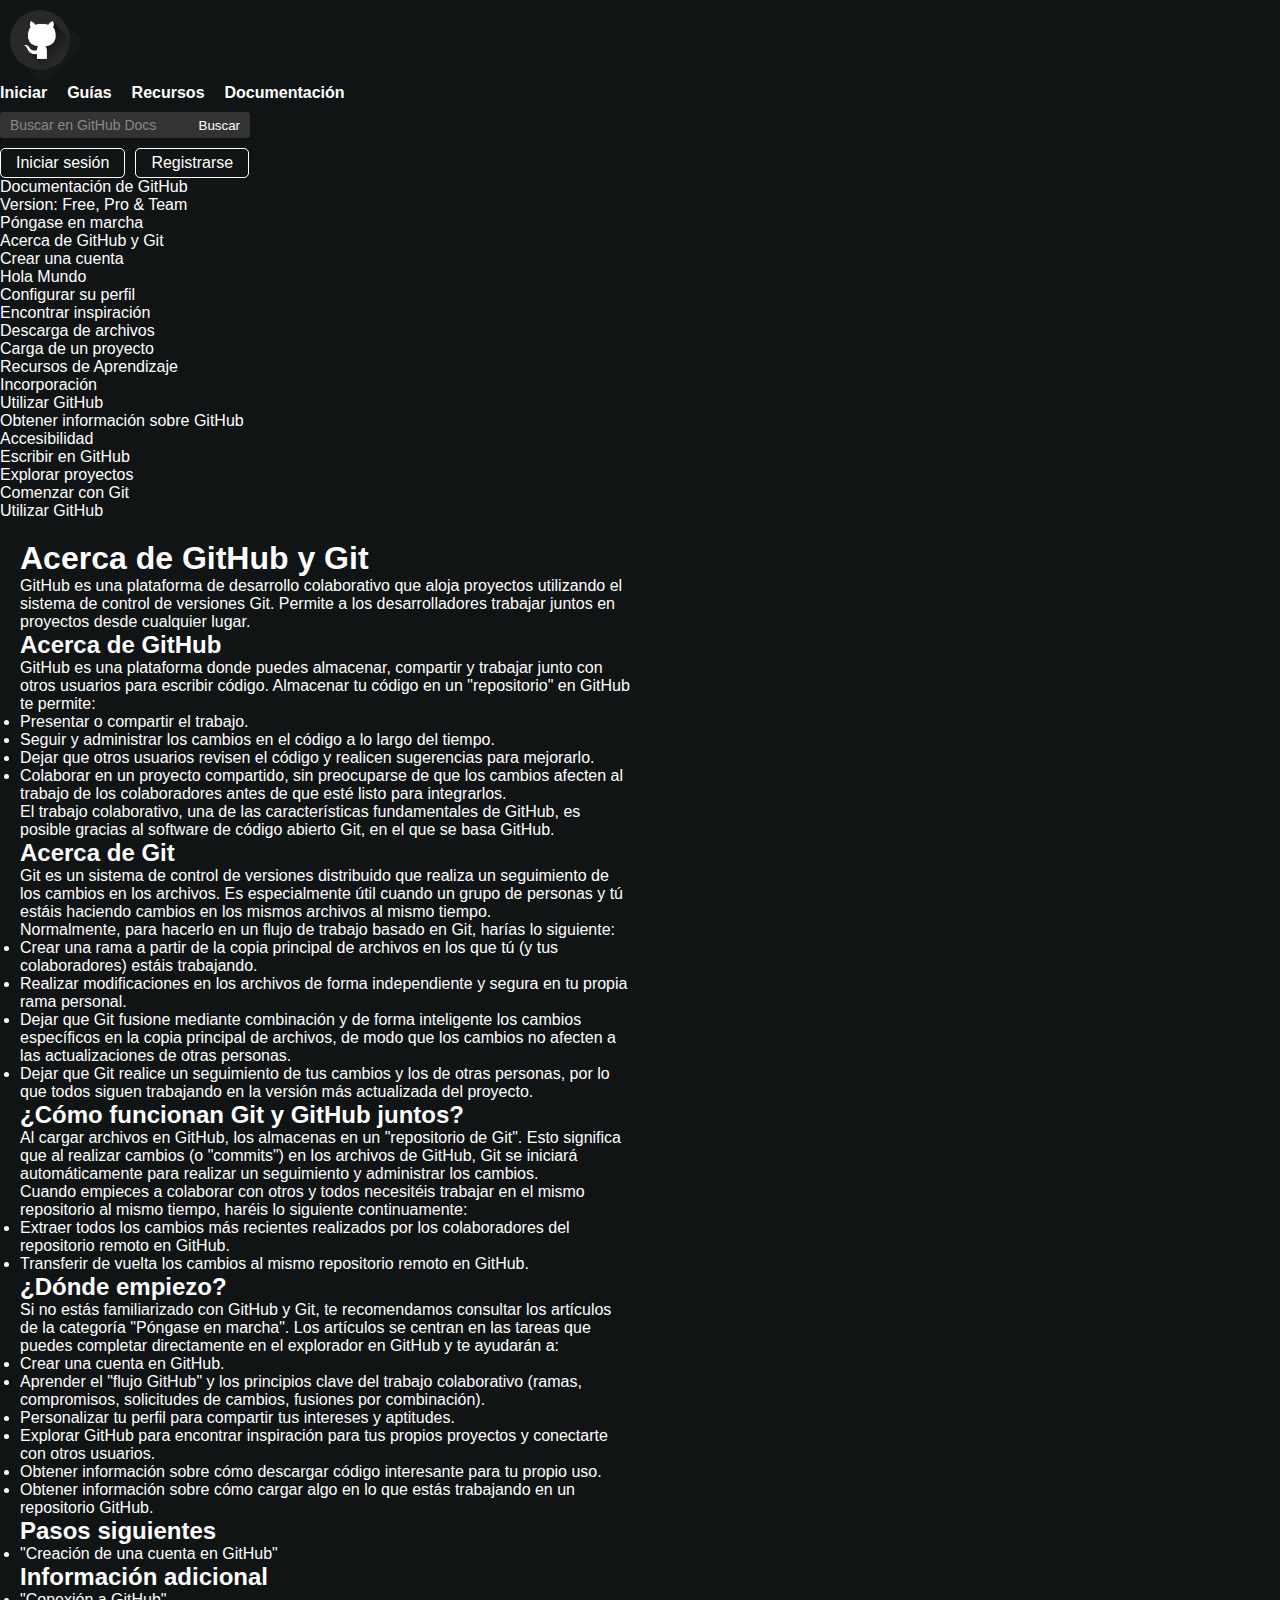
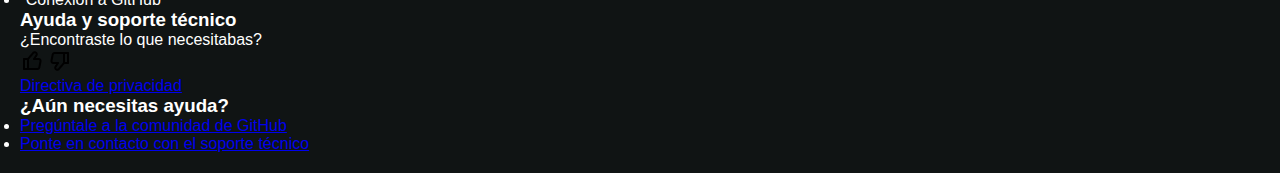
==== commit c0b4e3bf: "Resueltos los conflictos en README.md e index.html" ====
--- a/index.html
+++ b/index.html
@@ -3,18 +3,36 @@
 <head>
     <meta charset="UTF-8">
     <meta name="viewport" content="width=device-width, initial-scale=1.0">
-<<<<<<< HEAD
-    <title>Wiki de Git </title>
-    <link rel="stylesheet" type="text/css" href=style.css">
-=======
     <title>Wiki de Git</title>
     <link rel="stylesheet" type="text/css" href="style.css">
->>>>>>> a1d7325babae5c896a76d46af3d1a9573217d8d0
 </head>
 <body>
     <header>
+        <div class="header-logo">
+            <a href="#">
+              <img src="imagenes/pngegg.png" alt="GitHub Logo" class="logo">
+            </a>
+          </div>
+          <nav class="header-nav">
+            <ul>
+              <li><a href="#">Iniciar</a></li>
+              <li><a href="#">Guías</a></li>
+              <li><a href="#">Recursos</a></li>
+              <li><a href="#">Documentación</a></li>
+            </ul>
+          </nav>
+          
+          <!-- Buscador -->
+          <form class="header-search" action="#" method="get">
+            <input type="text" name="q" placeholder="Buscar en GitHub Docs" class="search-input">
+            <button type="submit" class="search-button">Buscar</button>
+          </form>
+      
+          <div class="header-actions">
+            <a href="#" class="header-button">Iniciar sesión</a>
+            <a href="#" class="header-button">Registrarse</a>
+          </div>
         <ul>
-<<<<<<< HEAD
             <li>
                 Documentación de GitHub
             </li>
@@ -23,69 +41,8 @@
             </li>
         </ul>
     </header>
-    <nav>
-        <ul>
-            <li>Póngase en marcha</li>
-            <li>Crear una cuenta</li>
-            <li> Hola Mundo</li>
-            <li>Configure su perfil</li>
-            <li>Encontrar inspiración</li>
-            <li>Descarga de archivos</li>
-            <li> Carga de un proyecto</li>
-            <li>Recursos de Aprendizaje</li>
-            <li>Incorporación</li>
-            <li>Utilizar GitHub</li>
-            <li></li>
-            <li></li>
-            <li></li>
-            <li></li>
-            <li></li>
-            <li></li>
-            <li></li>
-            <li></li>
 
-            // Terminen de pasarlos
-        </ul>
-    </nav>
-    <main>
-        <section id="sec-izq">
-            <h1>
-                Acerca de GitHub y Git
-            </h1>
-            <p>
-                Puedes utilizar GitHub y Git para colaborar en el trabajo
-            </p>
-            <h2>
-                Acerca de GitHub
-            </h2>
-            <p>
-                GitHub es una plataforma donde puedes almacenar, compartir y trabajar junto con otros usuarios para escribir código.
-                
-                Almacenar tu código en un "repositorio" en GitHub te permite:
-
-            </p>
-            <ul>
-                <li>Presentar o compartir el trabajo</li>
-                <li>Seguir y adminsitrar  los cambios en el codigo a lo largo del tiempo</li>
-                <li> Dejar que otros usurios revisen el código  y realicen sugerencias para mejorarlo</li>
-                <li> Colaborar en un proyecto compartido, sin preocuparse de que los cambios afectarán al trabajo de los colaboradores antes de que esté listo para integrarlos</li>
-            </ul>
-            <p>
-                El trabajo colaborativo, una de las características fundamentales de GitHub, es posible gracias al software de código abierto Git, en el que se basa GitHub.
-            </p>
-        </section>
-        <section id="sec-der">
-
-        </section>
-    </main>
-</body>
-</html>
-=======
-            <li>Documentacion de GitHub</li>
-            <li>Version: Free, Pro y Team</li>
-        </ul>
-    </header>
-    
+    <!-- NAVBAR -->
     <nav>
         <ul>
             <li>Póngase en marcha</li>
@@ -111,44 +68,73 @@
     <main>
         <section id="sec-izq">
             <h1>Acerca de GitHub y Git</h1>
-            <p>Puedes utilizar GitHub y Git para colaborar en el trabajo.</p>
-            
+            <p>GitHub es una plataforma de desarrollo colaborativo que aloja proyectos utilizando el sistema de control de versiones Git. Permite a los desarrolladores trabajar juntos en proyectos desde cualquier lugar.</p>
+
             <h2>Acerca de GitHub</h2>
-            <p>
-                GitHub es una plataforma donde puedes almacenar, compartir y trabajar junto con otros usuarios para escribir código.
-                Almacenar tu código en un "repositorio" en GitHub te permite:
-            </p>
-            
+            <p>GitHub es una plataforma donde puedes almacenar, compartir y trabajar junto con otros usuarios para escribir código. Almacenar tu código en un "repositorio" en GitHub te permite:</p>
             <ul>
-                <li>Presentar o compartir el trabajo
-                    
-                </li>
-                <li>Seguir y administrar los cambios en el código a lo largo del tiempo</li>
-                <li>Dejar que otros usuarios revisen el código y realicen sugerencias para mejorarlo</li>
-                <li>Colaborar en un proyecto compartido, sin preocuparse de que los cambios afecten al trabajo de los colaboradores antes de que esté listo para integrarlos</li>
+                <li>Presentar o compartir el trabajo.</li>
+                <li>Seguir y administrar los cambios en el código a lo largo del tiempo.</li>
+                <li>Dejar que otros usuarios revisen el código y realicen sugerencias para mejorarlo.</li>
+                <li>Colaborar en un proyecto compartido, sin preocuparse de que los cambios afecten al trabajo de los colaboradores antes de que esté listo para integrarlos.</li>
             </ul>
-            
-            <p>
-                El trabajo colaborativo, una de las características fundamentales de GitHub, es posible gracias al software de código abierto Git, en el que se basa GitHub.
-            </p>
-            
+            <p>El trabajo colaborativo, una de las características fundamentales de GitHub, es posible gracias al software de código abierto Git, en el que se basa GitHub.</p>
+
             <h2>Acerca de Git</h2>
-            <p>
-                Git es un sistema de control de versiones que realiza un seguimiento de los cambios en los archivos y permite colaborar de forma eficiente en proyectos.
-            </p>
+            <p>Git es un sistema de control de versiones distribuido que realiza un seguimiento de los cambios en los archivos. Es especialmente útil cuando un grupo de personas y tú estáis haciendo cambios en los mismos archivos al mismo tiempo.</p>
+            <p>Normalmente, para hacerlo en un flujo de trabajo basado en Git, harías lo siguiente:</p>
+            <ul>
+                <li>Crear una rama a partir de la copia principal de archivos en los que tú (y tus colaboradores) estáis trabajando.</li>
+                <li>Realizar modificaciones en los archivos de forma independiente y segura en tu propia rama personal.</li>
+                <li>Dejar que Git fusione mediante combinación y de forma inteligente los cambios específicos en la copia principal de archivos, de modo que los cambios no afecten a las actualizaciones de otras personas.</li>
+                <li>Dejar que Git realice un seguimiento de tus cambios y los de otras personas, por lo que todos siguen trabajando en la versión más actualizada del proyecto.</li>
+            </ul>
+
+            <h2>¿Cómo funcionan Git y GitHub juntos?</h2>
+            <p>Al cargar archivos en GitHub, los almacenas en un "repositorio de Git". Esto significa que al realizar cambios (o "commits") en los archivos de GitHub, Git se iniciará automáticamente para realizar un seguimiento y administrar los cambios.</p>
+            <p>Cuando empieces a colaborar con otros y todos necesitéis trabajar en el mismo repositorio al mismo tiempo, haréis lo siguiente continuamente:</p>
+            <ul>
+                <li>Extraer todos los cambios más recientes realizados por los colaboradores del repositorio remoto en GitHub.</li>
+                <li>Transferir de vuelta los cambios al mismo repositorio remoto en GitHub.</li>
+            </ul>
+
+            <h2>¿Dónde empiezo?</h2>
+            <p>Si no estás familiarizado con GitHub y Git, te recomendamos consultar los artículos de la categoría "Póngase en marcha". Los artículos se centran en las tareas que puedes completar directamente en el explorador en GitHub y te ayudarán a:</p>
+            <ul>
+                <li>Crear una cuenta en GitHub.</li>
+                <li>Aprender el "flujo GitHub" y los principios clave del trabajo colaborativo (ramas, compromisos, solicitudes de cambios, fusiones por combinación).</li>
+                <li>Personalizar tu perfil para compartir tus intereses y aptitudes.</li>
+                <li>Explorar GitHub para encontrar inspiración para tus propios proyectos y conectarte con otros usuarios.</li>
+                <li>Obtener información sobre cómo descargar código interesante para tu propio uso.</li>
+                <li>Obtener información sobre cómo cargar algo en lo que estás trabajando en un repositorio GitHub.</li>
+            </ul>
+
+            <h2>Pasos siguientes</h2>
+            <ul>
+                <li>"Creación de una cuenta en GitHub"</li>
+            </ul>
+
+            <h2>Información adicional</h2>
+            <ul>
+                <li>"Conexión a GitHub"</li>
+            </ul>
+
+            <h3>Ayuda y soporte técnico</h3>
+            <p>¿Encontraste lo que necesitabas?</p>
+            <img src="imagenes/like.png" style="width: auto; height: auto;">
+            <img src="imagenes/dontlike.png">
+            <br>
+            <a href="https://docs.github.com/es/site-policy/privacy-policies/github-privacy-statement">Directiva de privacidad</a>
+            <h3>¿Aún necesitas ayuda?</h3>
+            <ul>
+                <li><a href="https://github.com/orgs/community/discussions">Pregúntale a la comunidad de GitHub</a></li>
+                <li><a href="https://support.github.com/">Ponte en contacto con el soporte técnico</a></li>
+            </ul>
         </section>
-        
+
         <section id="sec-der">
-            <h3>En este artículo</h3>
-            <ul>
-                <li><a href="#">Acerca de GitHub</a></li>
-                <li><a href="#">Acerca de Git</a></li>
-                <li><a href="#">¿Dónde empiezo?</a></li>
-                <li><a href="#">Pasos siguientes</a></li>
-                <li><a href="#">Información adicional</a></li>
-            </ul>
+            <!-- Sección para contenido adicional en la parte derecha si se requiere -->
         </section>
     </main>
 </body>
 </html>
->>>>>>> a1d7325babae5c896a76d46af3d1a9573217d8d0
